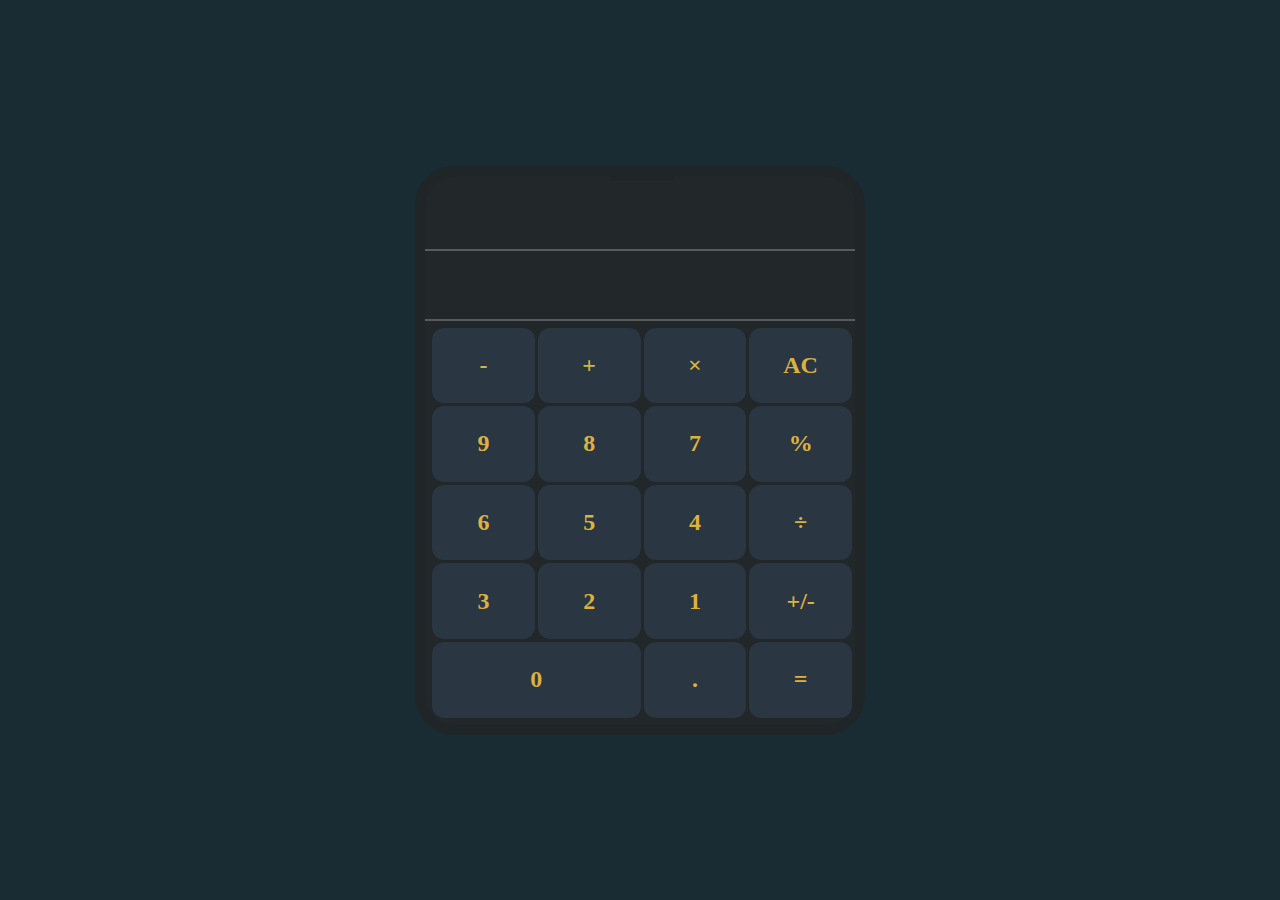
==== index.html @ 9cd07d3a "refactor de l'architecture et des fichiers .html et .css" ====
<!DOCTYPE html>
<html lang="en">

<head>
    <meta charset="UTF-8">
    <meta http-equiv="X-UA-Compatible" content="IE=edge">
    <meta name="viewport" content="width=device-width, initial-scale=1.0">
    <title>Calculatrice</title>
    <link rel="stylesheet" href="/css/style.css">
</head>

<body>
    <!-- creation du phone -->
    <div class="Encochecalculatrice">
        <!-- creation de la partie intérieure -->
        <div class="Interieurcalculatrice">
            <!-- creation des divisions -->
            <div class="espaceecoute"></div>
            <div class="screen"></div>
            <div class="screen"></div>
            <!-- creation des sous divisions de la partie 3 -->
            <div class="keyboard">
                <div class="btn"> - </div>
                <div class="btn"> + </div>
                <div class="btn"> × </div>
                <div class="btn"> AC </div>
                <div class="btn"> 9 </div>
                <div class="btn"> 8 </div>
                <div class="btn"> 7 </div>
                <div class="btn"> % </div>
                <div class="btn"> 6 </div>
                <div class="btn"> 5 </div>
                <div class="btn"> 4 </div>
                <div class="btn"> ÷ </div>
                <div class="btn"> 3 </div>
                <div class="btn"> 2 </div>
                <div class="btn"> 1 </div>
                <div class="btn"> +/- </div>
                <div class="btn btn-2"> 0 </div>
                <div class="btn"> . </div>
                <div class="btn">=</div>
            </div>

        </div>
    </div>
    <script src="/js/javascript.js"></script>
</body>

</html>
---- css/style.css ----
html,
body,
* {
  box-sizing: border-box;
  margin: 0;
  padding: 0;
}

body {
  background-color: #192c33;
  margin: 0;
  width: 100vw;
  height: 100vh;
  overflow: hidden;
  display: flex;
  justify-content: center;
  align-items: center;
  align-content: center;
}

.Encochecalculatrice {
  width: 450px;
  height: max-content;
  border-radius: 30px/30px;
}

.screen {
  border-bottom: 2px #585c5f solid;
  margin: 0;
  width: 100%;
  height: 70px;
}

.Interieurcalculatrice {
  border: 10px #202528 solid;
  height: 100%;
  border-radius: 40px/40px;
  display: flex;
  flex-direction: column;
  flex-wrap: wrap;
  background-color: #22272a;
}

.keyboard {
  padding: 5px;
  margin: 2px;
  width: 100%;
  height: 400px;
  display: grid;
  grid-template-columns: repeat(4, 1fr);
  grid-gap: 3px;
  grid-column: span 5 / 2;
}

.btn {
  color: #dcb13e;
  display: flex;
  justify-content: center;
  text-align: center;
  font-size: 1.5em;
  align-items: center;
  font-weight: bold;
  width: 100%;
  /* border: 1px white solid;  */
  border-radius: 12px/12px;
  background-color: #2a3642;
}

.btn.btn-2 {
  grid-column: 1 / 3;
}

.espaceecoute {
  /*     border: 1px white solid; */
  width: 15%;
  height: 5px;
  margin-top: 0;
  margin-left: 43%;
  margin-right: 40%;
  background-color: #202528;
}
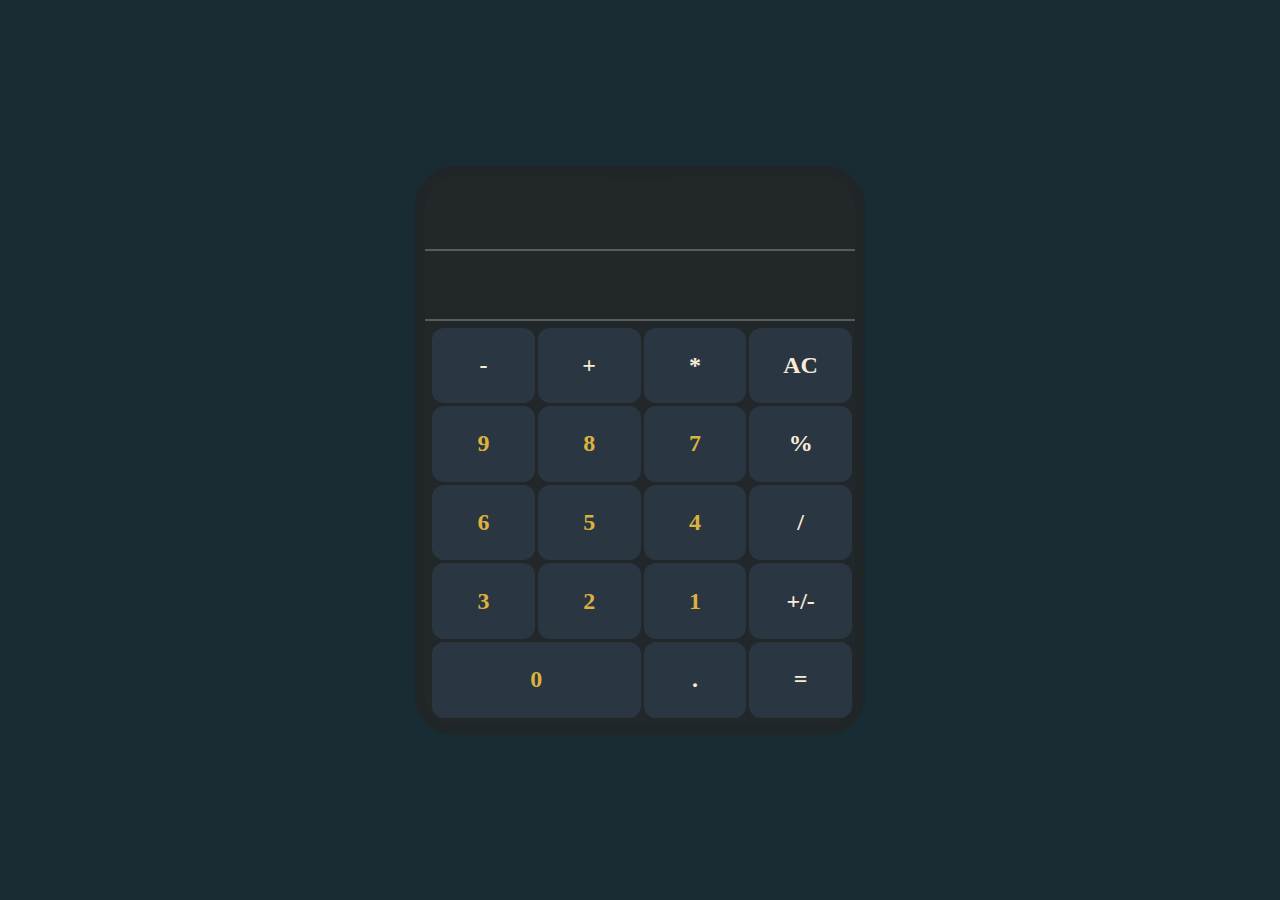
==== commit fe2f69b4: "Update style and set some interaction with Btn" ====
--- a/index.html
+++ b/index.html
@@ -16,29 +16,29 @@
         <div class="Interieurcalculatrice">
             <!-- creation des divisions -->
             <div class="espaceecoute"></div>
-            <div class="screen"></div>
-            <div class="screen"></div>
+            <div id="screen1" class="screen"></div>
+            <div id="screen2" class="screen"></div>
             <!-- creation des sous divisions de la partie 3 -->
             <div class="keyboard">
-                <div class="btn"> - </div>
-                <div class="btn"> + </div>
-                <div class="btn"> × </div>
-                <div class="btn"> AC </div>
-                <div class="btn"> 9 </div>
-                <div class="btn"> 8 </div>
-                <div class="btn"> 7 </div>
-                <div class="btn"> % </div>
-                <div class="btn"> 6 </div>
-                <div class="btn"> 5 </div>
-                <div class="btn"> 4 </div>
-                <div class="btn"> ÷ </div>
-                <div class="btn"> 3 </div>
-                <div class="btn"> 2 </div>
-                <div class="btn"> 1 </div>
+                <div onclick="clickOnbtn('-')" class="btn"> - </div>
+                <div onclick="clickOnbtn('+')" class="btn"> + </div>
+                <div onclick="clickOnbtn('*')" class="btn"> * </div>
+                <div onclick="clickOnbtn('AC')" class="btn"> AC </div>
+                <div onclick="clickOnbtn('9')" class="btn btn-num"> 9 </div>
+                <div onclick="clickOnbtn('8')" class="btn btn-num"> 8 </div>
+                <div onclick="clickOnbtn('7')" class="btn btn-num"> 7 </div>
+                <div onclick="clickOnbtn('%')" class="btn"> % </div>
+                <div onclick="clickOnbtn('6')" class="btn btn-num"> 6 </div>
+                <div onclick="clickOnbtn('5')" class="btn btn-num"> 5 </div>
+                <div onclick="clickOnbtn('4')" class="btn btn-num"> 4 </div>
+                <div onclick="clickOnbtn('/')" class="btn"> / </div>
+                <div onclick="clickOnbtn('3')" class="btn btn-num"> 3 </div>
+                <div onclick="clickOnbtn('2')" class="btn btn-num"> 2 </div>
+                <div onclick="clickOnbtn('1')" class="btn btn-num"> 1 </div>
                 <div class="btn"> +/- </div>
-                <div class="btn btn-2"> 0 </div>
-                <div class="btn"> . </div>
-                <div class="btn">=</div>
+                <div onclick="clickOnbtn('0')" class="btn btn-2 btn-num"> 0 </div>
+                <div onclick="clickOnbtn('.')" class="btn"> . </div>
+                <div onclick="clickOnbtn('=')" class="btn">=</div>
             </div>
 
         </div>
--- a/css/style.css
+++ b/css/style.css
@@ -1,9 +1,12 @@
 html,
 body,
 * {
+  font-family: "Fira Code";
   box-sizing: border-box;
   margin: 0;
   padding: 0;
+  color: antiquewhite;
+  font-weight: bold;
 }
 
 body {
@@ -26,9 +29,15 @@
 
 .screen {
   border-bottom: 2px #585c5f solid;
+  cursor: not-allowed;
   margin: 0;
   width: 100%;
   height: 70px;
+  display: flex;
+  justify-content: flex-end;
+  padding: 10px;
+  align-items: center;
+  font-size: 30px;
 }
 
 .Interieurcalculatrice {
@@ -52,8 +61,12 @@
   grid-column: span 5 / 2;
 }
 
+.btn-num {
+  color: #dcb13e !important;
+}
+
 .btn {
-  color: #dcb13e;
+  cursor: pointer;
   display: flex;
   justify-content: center;
   text-align: center;
